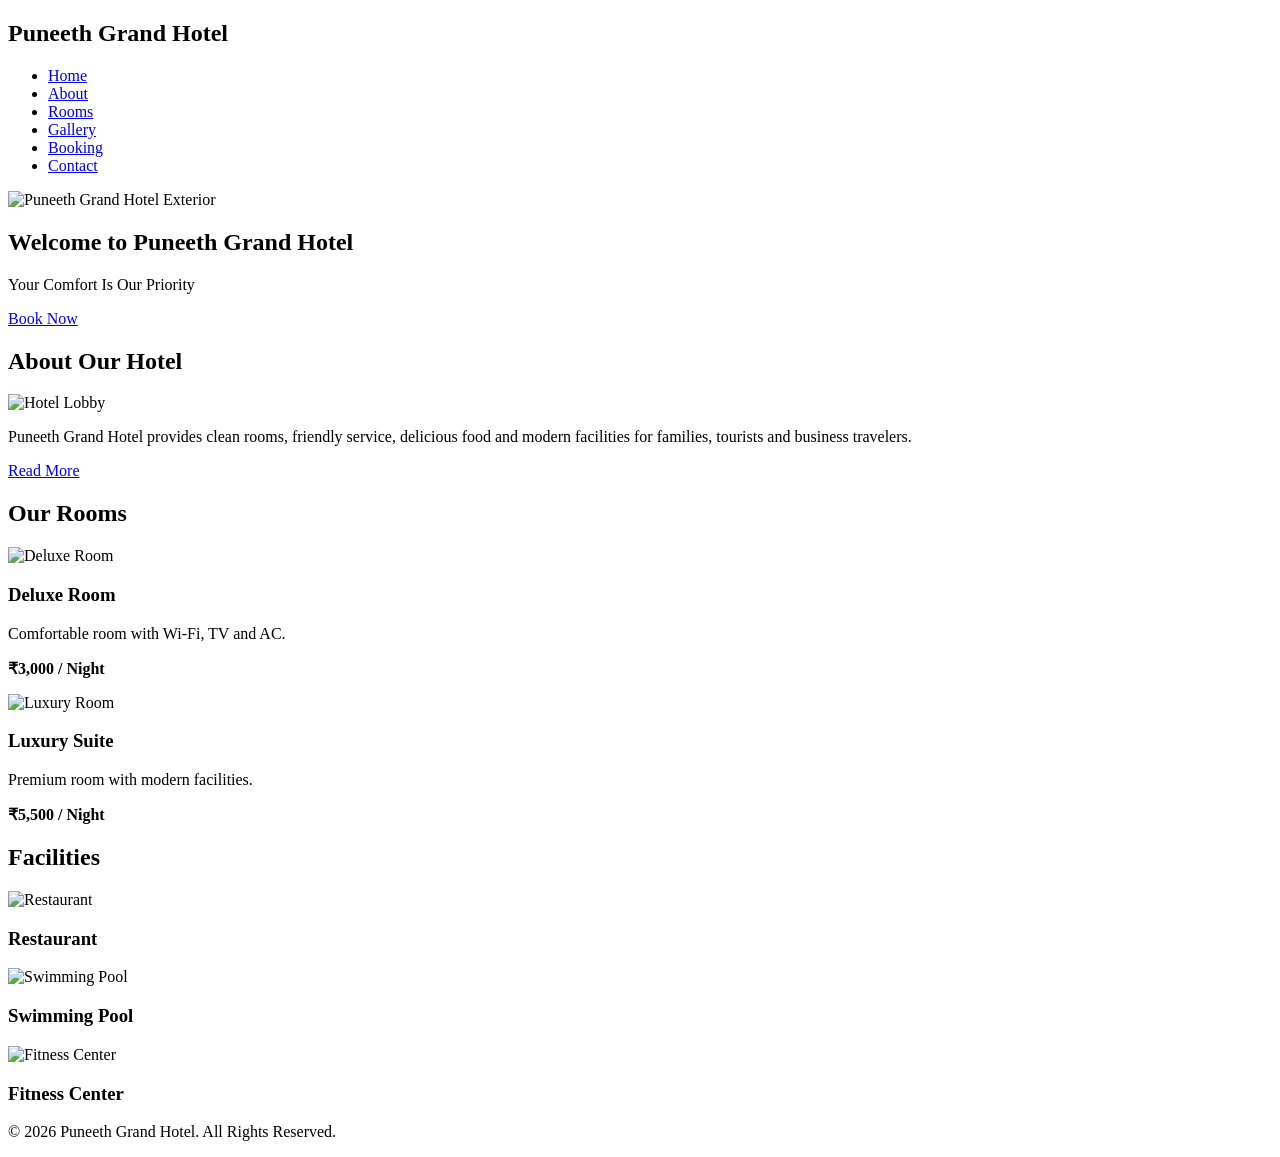
==== index.html @ d1d1a5ad "Add files via upload" ====
<!DOCTYPE html>
<html lang="en">
<head>
    <meta charset="UTF-8">
    <meta name="viewport" content="width=device-width, initial-scale=1.0">

    <!-- SEO -->
    <title>Puneeth Grand Hotel | Home</title>
    <meta name="description" content="Puneeth Grand Hotel offers comfortable rooms, delicious food, modern facilities, and online booking.">
    <meta name="keywords" content="hotel, rooms, booking, luxury hotel, stay">
    <meta name="author" content="Your Name">

    <link rel="stylesheet" href="css/style.css">
</head>

<body>

    <!-- Header -->
    <header>
        <div class="logo">
            <h2>Puneeth Grand Hotel</h2>
        </div>

        <nav>
            <ul>
                <li><a href="index.html" class="active">Home</a></li>
                <li><a href="about.html">About</a></li>
                <li><a href="rooms.html">Rooms</a></li>
                <li><a href="gallery.html">Gallery</a></li>
                <li><a href="booking.html">Booking</a></li>
                <li><a href="contact.html">Contact</a></li>
            </ul>
        </nav>
    </header>

    <!-- Hero Section -->
    <section class="hero">
        <img src="images/hotel1.jpg" alt="Puneeth Grand Hotel Exterior">

        <div class="hero-text">
            <h1>Welcome to Puneeth Grand Hotel</h1>
            <p>Your Comfort Is Our Priority</p>

            <a href="booking.html" class="btn">
                Book Now
            </a>
        </div>
    </section>

    <!-- About Preview -->
    <section class="about">

        <h2>About Our Hotel</h2>

        <div class="about-content">

            <img src="images/hotel2.jpg" alt="Hotel Lobby">

            <div>
                <p>
                    Puneeth Grand Hotel provides clean rooms, friendly service,
                    delicious food and modern facilities for families,
                    tourists and business travelers.
                </p>

                <a href="about.html" class="btn">
                    Read More
                </a>
            </div>

        </div>

    </section>

    <!-- Rooms -->
    <section class="rooms">

        <h2>Our Rooms</h2>

        <div class="card-container">

            <div class="card">
                <img src="images/room1.jpg" alt="Deluxe Room">

                <h3>Deluxe Room</h3>

                <p>Comfortable room with Wi-Fi, TV and AC.</p>

                <p><strong>₹3,000 / Night</strong></p>
            </div>

            <div class="card">

                <img src="images/room2.jpg" alt="Luxury Room">

                <h3>Luxury Suite</h3>

                <p>Premium room with modern facilities.</p>

                <p><strong>₹5,500 / Night</strong></p>

            </div>

        </div>

    </section>

    <!-- Facilities -->
    <section class="facilities">

        <h2>Facilities</h2>

        <div class="card-container">

            <div class="card">
                <img src="images/restaurant.jpg" alt="Restaurant">
                <h3>Restaurant</h3>
            </div>

            <div class="card">
                <img src="images/pool.jpg" alt="Swimming Pool">
                <h3>Swimming Pool</h3>
            </div>

            <div class="card">
                <img src="images/gym.jpg" alt="Fitness Center">
                <h3>Fitness Center</h3>
            </div>

        </div>

    </section>

    <!-- Footer -->
    <footer>

        <p>&copy; 2026 Puneeth Grand Hotel. All Rights Reserved.</p>

    </footer>

    <script src="js/script.js"></script>

</body>
</html>
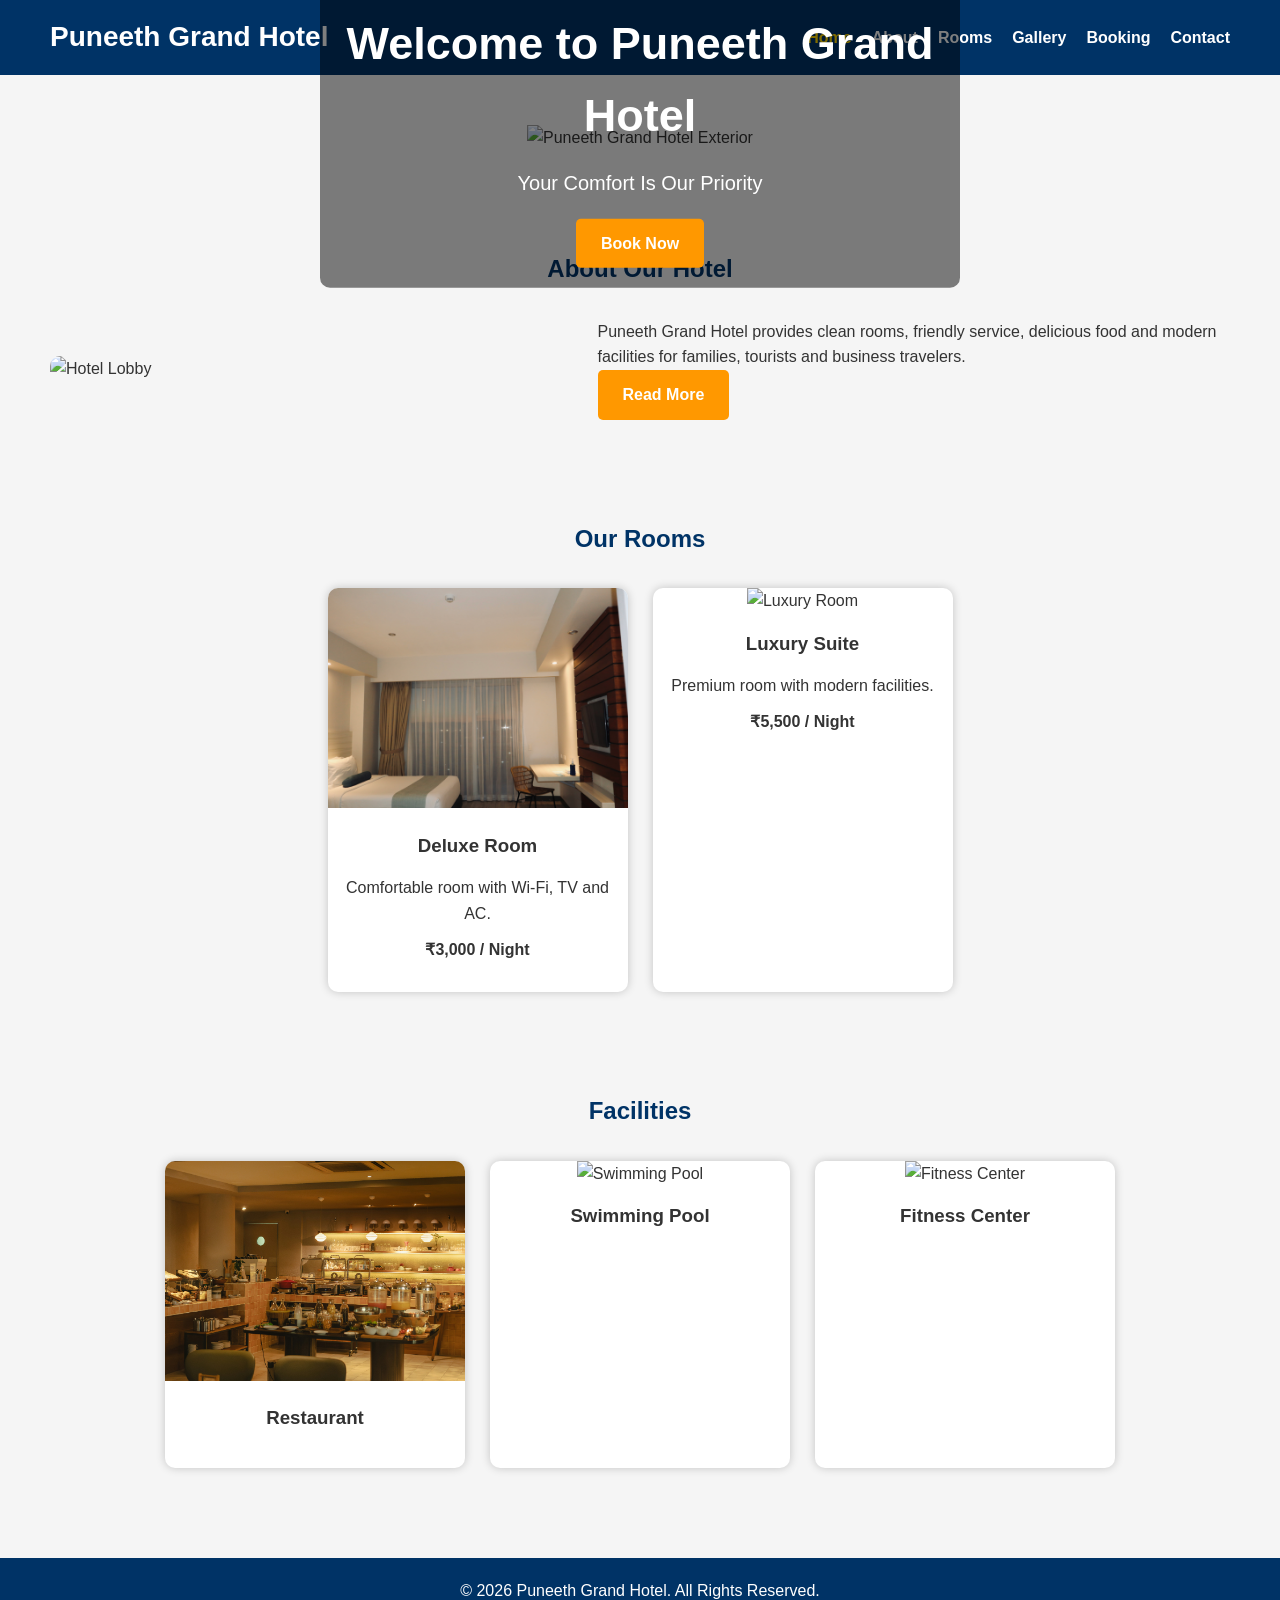
==== commit b5cb41a5: "Update index.html" ====
--- a/index.html
+++ b/index.html
@@ -140,5 +140,19 @@
 
     <script src="js/script.js"></script>
 
+    <!--Start of Tawk.to Script-->
+<script type="text/javascript">
+var Tawk_API=Tawk_API||{}, Tawk_LoadStart=new Date();
+(function(){
+var s1=document.createElement("script"),s0=document.getElementsByTagName("script")[0];
+s1.async=true;
+s1.src='https://embed.tawk.to/6a479dc2bb890f1d47e70b06/1jsjs0gcp';
+s1.charset='UTF-8';
+s1.setAttribute('crossorigin','*');
+s0.parentNode.insertBefore(s1,s0);
+})();
+</script>
+<!--End of Tawk.to Script-->
+
 </body>
-</html>+</html>
--- a/css/style.css
+++ b/css/style.css
@@ -0,0 +1,273 @@
+/* =========================
+   General Styling
+========================= */
+
+*{
+    margin:0;
+    padding:0;
+    box-sizing:border-box;
+    font-family:Arial, sans-serif;
+}
+
+body{
+    background:#f5f5f5;
+    color:#333;
+    line-height:1.6;
+}
+
+/* =========================
+   Header
+========================= */
+
+header{
+    background:#003366;
+    color:white;
+    display:flex;
+    justify-content:space-between;
+    align-items:center;
+    padding:15px 50px;
+    position:sticky;
+    top:0;
+}
+
+.logo h2{
+    font-size:28px;
+}
+
+nav ul{
+    list-style:none;
+    display:flex;
+}
+
+nav ul li{
+    margin-left:20px;
+}
+
+nav ul li a{
+    color:white;
+    text-decoration:none;
+    font-weight:bold;
+}
+
+nav ul li a:hover,
+nav ul li a.active{
+    color:#ffd700;
+}
+
+/* =========================
+   Hero Section
+========================= */
+
+.hero{
+    position:relative;
+    text-align:center;
+}
+
+.hero img{
+    width:100%;
+    height:500px;
+    object-fit:cover;
+}
+
+.hero-text{
+    position:absolute;
+    top:50%;
+    left:50%;
+    transform:translate(-50%,-50%);
+    color:white;
+    background:rgba(0,0,0,0.5);
+    padding:20px;
+    border-radius:10px;
+}
+
+.hero-text h1{
+    font-size:45px;
+    margin-bottom:15px;
+}
+
+.hero-text p{
+    font-size:20px;
+    margin-bottom:20px;
+}
+
+/* =========================
+   Button
+========================= */
+
+.btn{
+    display:inline-block;
+    background:#ff9800;
+    color:white;
+    text-decoration:none;
+    padding:12px 25px;
+    border-radius:5px;
+    font-weight:bold;
+}
+
+.btn:hover{
+    background:#e68900;
+}
+
+/* =========================
+   Sections
+========================= */
+
+section{
+    padding:50px;
+}
+
+section h2{
+    text-align:center;
+    margin-bottom:30px;
+    color:#003366;
+}
+
+/* =========================
+   About Section
+========================= */
+
+.about-content{
+    display:flex;
+    align-items:center;
+    gap:30px;
+}
+
+.about-content img{
+    width:45%;
+    border-radius:10px;
+}
+
+.about-content div{
+    width:55%;
+}
+
+/* =========================
+   Cards
+========================= */
+
+.card-container{
+    display:flex;
+    justify-content:center;
+    gap:25px;
+    flex-wrap:wrap;
+}
+
+.card{
+    background:white;
+    width:300px;
+    border-radius:10px;
+    box-shadow:0 0 10px rgba(0,0,0,0.2);
+    overflow:hidden;
+    text-align:center;
+    padding-bottom:20px;
+}
+
+.card img{
+    width:100%;
+    height:220px;
+    object-fit:cover;
+}
+
+.card h3{
+    margin:15px 0;
+}
+
+.card p{
+    padding:0 15px 10px;
+}
+
+/* =========================
+   Footer
+========================= */
+
+footer{
+    background:#003366;
+    color:white;
+    text-align:center;
+    padding:20px;
+    margin-top:40px;
+}
+
+/* =========================
+   Forms
+========================= */
+
+form{
+    max-width:600px;
+    margin:auto;
+    background:white;
+    padding:25px;
+    border-radius:10px;
+    box-shadow:0 0 10px rgba(0,0,0,0.2);
+}
+
+form input,
+form textarea,
+form select{
+    width:100%;
+    padding:12px;
+    margin:10px 0;
+    border:1px solid #ccc;
+    border-radius:5px;
+}
+
+form button{
+    background:#003366;
+    color:white;
+    border:none;
+    padding:12px 20px;
+    cursor:pointer;
+    border-radius:5px;
+    font-size:16px;
+}
+
+form button:hover{
+    background:#0055aa;
+}
+
+/* =========================
+   Responsive Design
+========================= */
+
+@media(max-width:768px){
+
+header{
+    flex-direction:column;
+    text-align:center;
+}
+
+nav ul{
+    flex-direction:column;
+    margin-top:15px;
+}
+
+nav ul li{
+    margin:10px 0;
+}
+
+.hero img{
+    height:300px;
+}
+
+.hero-text h1{
+    font-size:28px;
+}
+
+.hero-text p{
+    font-size:16px;
+}
+
+.about-content{
+    flex-direction:column;
+}
+
+.about-content img,
+.about-content div{
+    width:100%;
+}
+
+section{
+    padding:30px;
+}
+
+}
